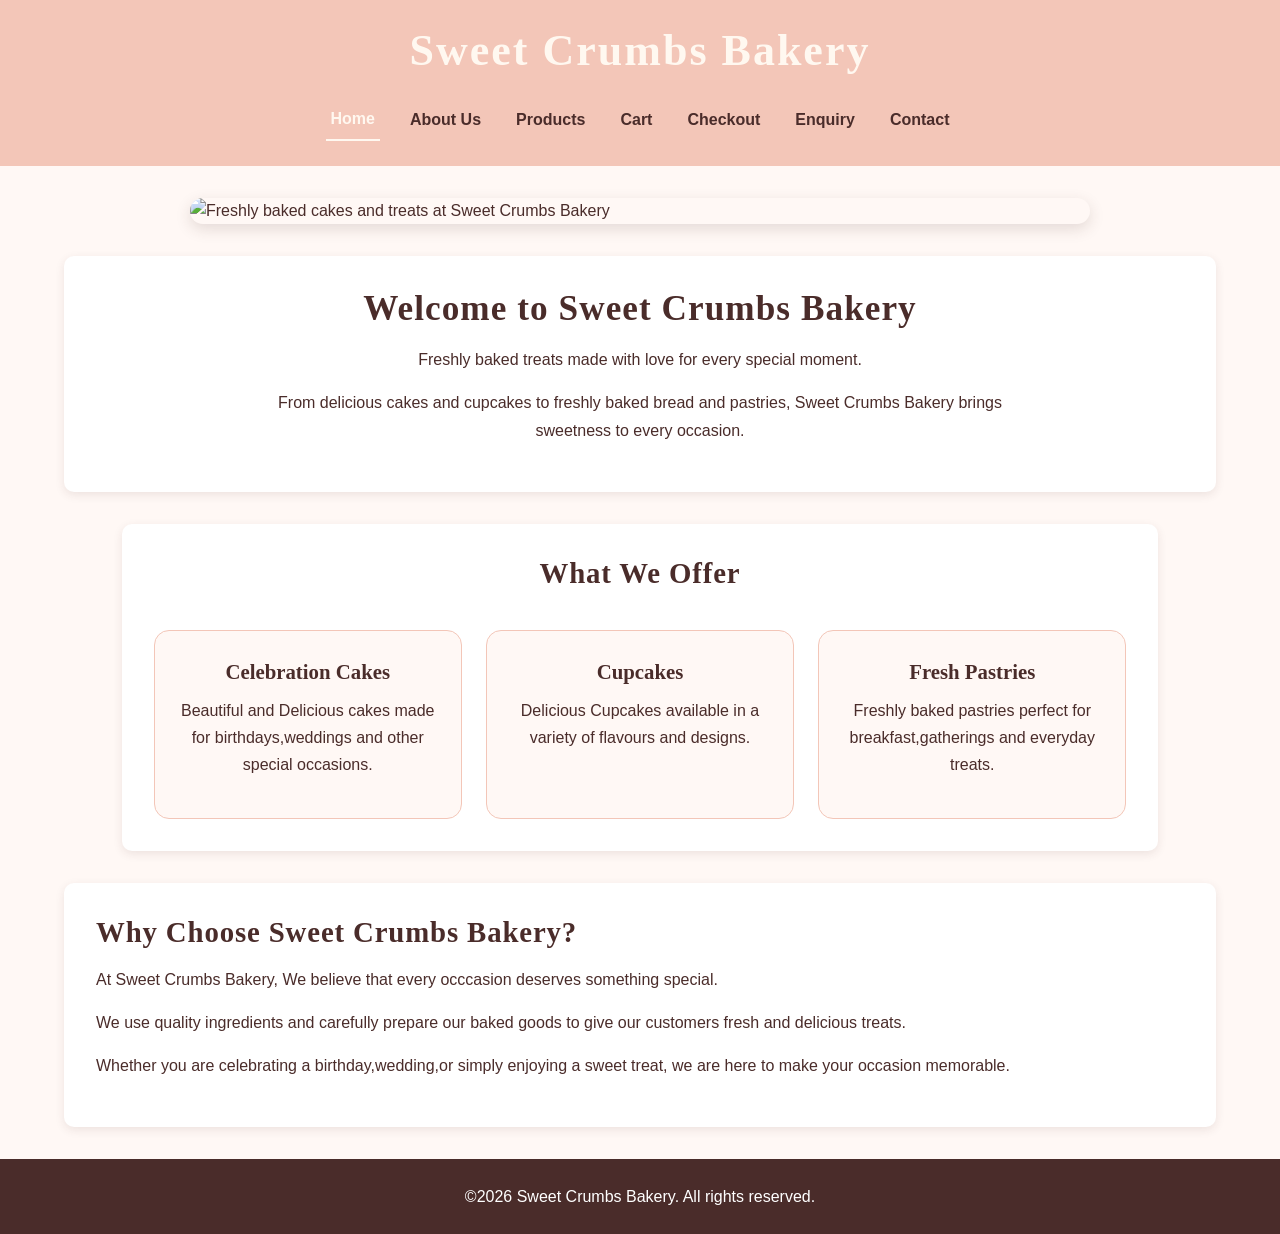
==== index.html @ 7bc763c4 "Upload Sweet Crumbs Bakery Website Files" ====
<!DOCTYPE html>

<html>

<head>

       <title>Sweet Crumbs Bakery | Fresh Cakes and Pastries</title>

       <meta name="description" content="Discover freshly baked cakes, cupcakes and pastries at Sweet Crumbs Bakery. Find delicious treats for birthdays, weddings and special occasions.">

       <meta name="viewport" content="width=device-width, initial-scale=1.0">

       <link rel="stylesheet" href="style.css">

</head>

<body>

    <header>
<h1>Sweet Crumbs Bakery</h1>

        <nav>

    <a href="index.html" class="active">Home</a>

    <a href="about us.html">About Us</a>

    <a href="products.html">Products</a>

    <a href="cart.html">Cart</a>

    <a href="checkout.html">Checkout</a>

    <a href="enquiry.html">Enquiry</a>

    <a href="contact.html">Contact</a>

</nav>

             
    </header>
    <img src="images/Bakery - Home.jpg.jpg"
     alt="Freshly baked cakes and treats at Sweet Crumbs Bakery">


 


     <main>

        <section class="hero">

              <h2>Welcome to Sweet Crumbs Bakery</h2>

              <p>Freshly baked treats made with love for every special moment.</p>

              <p>From delicious cakes and cupcakes to freshly baked bread and pastries, Sweet Crumbs Bakery brings sweetness to every occasion.</p>

        </section>


<section class="highlights">

      <h2>What We Offer</h2>

 <div>

      <h3>Celebration Cakes</h3>

  <p>Beautiful and Delicious cakes made for birthdays,weddings and other special occasions.</p>

 </div>


 <div>

       <h3>Cupcakes</h3>

       <p>Delicious Cupcakes available in a variety of flavours and designs.</p>

 </div>


 <div>

      <h3>Fresh Pastries</h3>

      <p>Freshly baked pastries perfect for breakfast,gatherings and everyday treats.</p>

   </div>

   </section>


<section>

      <h2>Why Choose Sweet Crumbs Bakery?</h2>

      <p>At Sweet Crumbs Bakery, We believe that every occcasion deserves something special.</p>

      <p>We use quality ingredients and carefully prepare our baked goods to give our customers fresh and delicious treats.</p>

      <p>Whether you are celebrating a birthday,wedding,or simply enjoying a sweet treat, we are here to make your occasion memorable.</p>

   </section>


</main>

<footer>
    <p>&copy;2026 Sweet Crumbs Bakery. All rights reserved.</p>
</footer>

<script src="script.js" defer></script>

</body>
</html>
---- style.css ----
/* CSS RESET */
* {
    margin: 0;
    padding: 0;
    box-sizing: border-box;
}

/* BASE STYLE */
body {
    font-family: Arial, sans-serif;
    font-size: 1rem;
    line-height: 1.6;
    color: #4a2c2a;
    background-color: #fff8f5;
}

/* HEADER */
header {
    background-color: #f3c6b8;
    padding: 1.5rem;
    text-align: center;
}

header h1 {
    font-family: Georgia, serif;
    font-size: 2.2rem;
    letter-spacing: 0.05em;
    margin-bottom: 1rem;
}

/* NAVIGATION */
nav {
    display: flex;
    justify-content: center;
    align-items: center;
    gap: 1.5rem;
    flex-wrap: wrap;
}

nav a {
    color: #4a2c2a;
    text-decoration: none;
    font-weight: bold;
    padding: 0.5rem 0.8rem;
}

nav a:hover {
    background-color: white;
    border-radius: 5px;
}

/* MAIN CONTENT */
main {
    width: 90%;
    max-width: 1200px;
    margin: 2rem auto;
}

/* SECTIONS */
section {
    background-color: white;
    padding: 2rem;
    margin-bottom: 2rem;
    border-radius: 10px;
    box-shadow: 0 3px 10px rgba(74, 44, 42, 0.1);
}

/* HEADINGS */
h2 {
    font-family: Georgia, serif;
    font-size: 1.8rem;
    font-weight: 700;
    line-height: 1.2;
    letter-spacing: 0.03em;
    margin-bottom: 1rem;
}

h3 {
    font-family: Georgia, serif;
    font-size: 1.3rem;
    margin-bottom: 0.5rem;
}

/* PARAGRAPHS */
p {
    margin-bottom: 1rem;
    line-height: 1.7;
}

/* HOME HERO */
.hero {
    text-align: center;
}

.hero img {
    width: 100%;
    max-width: 600px;
    height: auto;
    border-radius: 12px;
    box-shadow: 0 4px 12px rgba(74, 44, 42, 0.2);
    margin-bottom: 1.5rem;
}

/* HOME HIGHLIGHTS */
.highlights {
    display: grid;
    grid-template-columns: repeat(3, 1fr);
    gap: 1.5rem;
}

.highlights h2 {
    grid-column: 1 / -1;
    text-align: center;
}

.highlights > div {
    padding: 1.5rem;
    border: 1px solid #f3c6b8;
    border-radius: 10px;
    background-color: #fff8f5;
    text-align: center;
}

.highlights > div:hover {
    box-shadow: 0 4px 10px rgba(74, 44, 42, 0.15);
    transform: translateY(-3px);
}

/* IMAGES */
img {
    max-width: 100%;
    height: auto;
}

/* FOOTER */
footer {
    background-color: #4a2c2a;
    color: white;
    text-align: center;
    padding: 1.5rem;
}

footer p {
    margin-bottom: 0;
}

/* PRODUCTS PAGE */
.products {
    display: grid;
    grid-template-columns: repeat(3, 1fr);
    gap: 1.5rem;
}

.products > div {
    background-color: #fff8f5;
    padding: 1.5rem;
    border: 1px solid #f3c6b8;
    border-radius: 10px;
    text-align: center;
}

.products img {
    width: 100%;
    max-width: 300px;
    height: auto;
    border-radius: 10px;
    margin-bottom: 1rem;
}

.products > div:hover {
    box-shadow: 0 4px 12px rgba(74, 44, 42, 0.15);
    transform: translateY(-3px);
}

/* RESPONSIVE DESIGN */

/* Tablet */
@media (max-width: 900px) {

    main {
        width: 92%;
    }

    .highlights {
        grid-template-columns: repeat(2, 1fr);
    }

    .products {
        grid-template-columns: repeat(2, 1fr);
    }

    header h1 {
        font-size: 2rem;
    }
}


/* Mobile */
@media (max-width: 600px) {

    main {
        width: 95%;
        margin: 1rem auto;
    }

    header {
        padding: 1rem;
    }

    header h1 {
        font-size: 1.7rem;
    }

    nav {
        flex-direction: column;
        gap: 0.5rem;
    }

    nav a {
        width: 100%;
        padding: 0.4rem;
    }

    section {
        padding: 1.2rem;
    }

    h2 {
        font-size: 1.5rem;
    }

    h3 {
        font-size: 1.2rem;
    }

    .highlights {
        grid-template-columns: 1fr;
    }

    .products {
        grid-template-columns: 1fr;
    }

    .hero img {
        max-width: 100%;
    }
}

/* FORMS */
form {
    display: flex;
    flex-direction: column;
    gap: 1rem;
}

label {
    font-weight: bold;
}

input,
textarea,
select {
    width: 100%;
    padding: 0.8rem;
    border: 1px solid #f3c6b8;
    border-radius: 6px;
    font-family: Arial, sans-serif;
    font-size: 1rem;
}

textarea {
    min-height: 150px;
    resize: vertical;
}

input:focus,
textarea:focus,
select:focus {
    outline: 2px solid #f3c6b8;
}

/* BUTTONS */
button,
input[type="submit"] {
    background-color: #4a2c2a;
    color: white;
    border: none;
    padding: 0.8rem 1.5rem;
    border-radius: 6px;
    font-weight: bold;
    cursor: pointer;
}

button:hover,
input[type="submit"]:hover {
    background-color: #f3c6b8;
    color: #4a2c2a;
}

/* CONTACT INFORMATION */
.contact-info {
    display: grid;
    grid-template-columns: repeat(2, 1fr);
    gap: 1.5rem;
}

.contact-info > div {
    padding: 1.5rem;
    background-color: #fff8f5;
    border: 1px solid #f3c6b8;
    border-radius: 10px;
}

.contact-info iframe {
    width: 100%;
    max-width: 100%;
    border: 0;
}

/* ABOUT US PAGE - UNIQUE LAYOUT */

.about-page {
    max-width: 1100px;
}

.about-page section {
    border-radius: 20px;
    padding: 2.5rem;
}

/* About Us image */
.about-page img {
    display: block;
    width: 70%;
    max-width: 550px;
    margin: 0 auto 2rem;
    border-radius: 20px;
    box-shadow: 0 5px 15px rgba(74, 44, 42, 0.18);
}

/* About Us headings */
.about-page h2 {
    text-align: center;
    font-size: 2rem;
    margin-bottom: 1.5rem;
}

/* About Us paragraphs */
.about-page p {
    max-width: 850px;
    margin-left: auto;
    margin-right: auto;
    text-align: center;
}

/* About Us sections */
.about-page section:hover {
    transform: translateY(-2px);
    box-shadow: 0 5px 15px rgba(74, 44, 42, 0.15);
}

/* ABOUT US - FADED IMAGE DESIGN */

.about-page {
    max-width: 1200px;
}

/* Main About Us section */
.about-page section {
    position: relative;
    overflow: hidden;
    min-height: 500px;
    display: flex;
    align-items: center;
    justify-content: center;
    padding: 3rem;
}

/* Large faded image */
.about-page img {
    position: absolute;
    width: 100%;
    height: 100%;
    object-fit: cover;
    margin: 0;
    border-radius: 0;

    opacity: 0.55;

    mask-image: radial-gradient(
        ellipse at center,
        black 45%,
        transparent 85%
    );

    -webkit-mask-image: radial-gradient(
        ellipse at center,
        black 45%,
        transparent 85%
    );
}

/* Words over the image */
.about-page section > *:not(img) {
    position: relative;
    z-index: 2;
}

.about-page h2 {
    text-align: center;
    font-size: 2.5rem;
    margin-bottom: 1rem;
}

.about-page p {
    max-width: 700px;
    margin-left: auto;
    margin-right: auto;
    text-align: center;
    font-size: 1.1rem;
}
/* ABOUT US TITLE */

.about-page .about-title {
    text-align: center;
    font-family: Georgia, serif;
    font-size: 3.2rem;
    line-height: 1.1;
    letter-spacing: 0.04em;
    margin-bottom: 2rem;
    color: #4a2c2a;
}

/* BRIGHTER FADED IMAGE */

.about-page img {
    opacity: 0.78;
    filter: brightness(1.15);
}

/* MISSION, VISION AND TEAM - FLOWER DESIGN */

.about-values {
    display: grid;
    grid-template-columns: repeat(3, 1fr);
    gap: 2rem;
    margin-top: 2rem;
}

.about-values > div {
    background-color: #f3c6b8;
    padding: 2.5rem 2rem;
    text-align: center;

    /* Flower/petal shape */
    border-radius: 50% 50% 45% 45% / 40% 40% 60% 60%;

    min-height: 330px;

    display: flex;
    flex-direction: column;
    justify-content: center;
    align-items: center;

    border: 3px solid white;
    box-shadow: 0 5px 15px rgba(74, 44, 42, 0.15);

    transition: transform 0.3s ease, box-shadow 0.3s ease;
}

.about-values > div:hover {
    transform: translateY(-8px);
    box-shadow: 0 8px 20px rgba(74, 44, 42, 0.2);
}

.about-values h3 {
    font-family: Georgia, serif;
    font-size: 1.6rem;
    color: #4a2c2a;
    margin-bottom: 1rem;
}

.about-values p {
    font-size: 1rem;
    line-height: 1.7;
    color: #4a2c2a;
}

/* MISSION, VISION AND TEAM - FLOWER DESIGN */

.about-values {
    display: grid;
    grid-template-columns: repeat(3, 1fr);
    gap: 2rem;
    margin-top: 2rem;
}

.about-values > div {
    background-color: #f3c6b8;
    padding: 2.5rem 2rem;
    text-align: center;
    border-radius: 50% 50% 45% 45% / 40% 40% 60% 60%;
    min-height: 330px;

    display: flex;
    flex-direction: column;
    justify-content: center;
    align-items: center;

    border: 3px solid white;
    box-shadow: 0 5px 15px rgba(74, 44, 42, 0.15);

    transition: transform 0.3s ease, box-shadow 0.3s ease;
}

.about-values > div:hover {
    transform: translateY(-8px);
    box-shadow: 0 8px 20px rgba(74, 44, 42, 0.2);
}

.about-values h3 {
    font-family: Georgia, serif;
    font-size: 1.6rem;
    color: #4a2c2a;
    margin-bottom: 1rem;
}

.about-values p {
    font-size: 1rem;
    line-height: 1.7;
    color: #4a2c2a;
}

/* =========================================
   PRODUCTS PAGE
   ========================================= */

.products-page {
    max-width: 1200px;
}

.products-intro {
    text-align: center;
}

.products-intro p {
    max-width: 750px;
    margin-left: auto;
    margin-right: auto;
}

/* Product Categories */

.product-category {
    margin-top: 2rem;
}

.product-category > h2 {
    text-align: center;
    margin-bottom: 2rem;
}

/* Product Grid */

.product-grid {
    display: grid;
    grid-template-columns: repeat(3, 1fr);
    gap: 2rem;
}

/* Product Cards */

.product-card {
    background-color: #fff8f5;
    border: 1px solid #f3c6b8;
    border-radius: 20px;
    padding: 1.5rem;
    text-align: center;

    display: flex;
    flex-direction: column;
    align-items: center;

    box-shadow: 0 4px 12px rgba(74, 44, 42, 0.1);

    transition: transform 0.3s ease, box-shadow 0.3s ease;
}

.product-card:hover {
    transform: translateY(-6px);
    box-shadow: 0 8px 18px rgba(74, 44, 42, 0.18);
}

/* Product Images */

.product-card img {
    width: 100%;
    height: 220px;
    object-fit: cover;
    border-radius: 15px;
    margin-bottom: 1.2rem;
}

/* Product Name */

.product-card h3 {
    font-family: Georgia, serif;
    font-size: 1.4rem;
    margin-bottom: 0.7rem;
}

/* Product Description */

.product-card p {
    font-size: 0.95rem;
    line-height: 1.6;
    margin-bottom: 1rem;
}

/* Professional Pricing */

.product-card .price {
    display: block;
    font-family: Georgia, serif;
    font-size: 1.25rem;
    font-weight: bold;
    color: #4a2c2a;
    margin-top: auto;
    margin-bottom: 1rem;
}

/* Add To Cart */

.product-card button {
    width: 100%;
    max-width: 180px;
}

/* =========================================
   SHOPPING CART
   ========================================= */

.shopping-cart {
    margin-top: 3rem;
    border: 2px solid #f3c6b8;
    background-color: white;
}

.shopping-cart h2 {
    text-align: center;
    margin-bottom: 2rem;
}

/* Cart Header */

.cart-header {
    display: grid;
    grid-template-columns: 2fr 1fr 1fr;
    padding: 1rem;
    background-color: #f3c6b8;
    font-weight: bold;
    border-radius: 8px;
}

/* Cart Item */

.cart-item {
    display: grid;
    grid-template-columns: 2fr 1fr 1fr;
    padding: 1.2rem 1rem;
    border-bottom: 1px solid #f3c6b8;
}

/* Cart Total */

.cart-total {
    display: flex;
    justify-content: space-between;
    align-items: center;
    padding: 1.5rem 1rem;
    font-size: 1.2rem;
    border-top: 2px solid #f3c6b8;
}

/* Checkout */

.checkout-button {
    display: block;
    margin: 0 auto 1rem auto;
}

/* Order Section */

.order-section {
    text-align: center;
}

.order-link {
    display: inline-block;
    background-color: #4a2c2a;
    color: white;
    text-decoration: none;
    padding: 0.8rem 1.5rem;
    border-radius: 6px;
    font-weight: bold;
}

.order-link:hover {
    background-color: #f3c6b8;
    color: #4a2c2a;
}

/* PRODUCTS RESPONSIVE DESIGN */

@media (max-width: 900px) {

    .product-grid {
        grid-template-columns: repeat(2, 1fr);
    }
}

@media (max-width: 600px) {

    .product-grid {
        grid-template-columns: 1fr;
    }

    .product-card img {
        height: 200px;
    }

    .cart-header,
    .cart-item {
        grid-template-columns: 1.5fr 1fr 1fr;
        font-size: 0.9rem;
    }
}
/* =========================================
   PROFESSIONAL SHOPPING CART
   ========================================= */

.shopping-cart {
    margin-top: 4rem;
    padding: 2.5rem;
    background-color: white;
    border: 2px solid #f3c6b8;
    border-radius: 20px;
    box-shadow: 0 6px 18px rgba(74, 44, 42, 0.12);
}

.cart-title {
    text-align: center;
    margin-bottom: 2rem;
}

.cart-title h2 {
    margin-bottom: 0.5rem;
}

.cart-title p {
    margin-bottom: 0;
}

/* Cart Table */

.cart-table {
    width: 100%;
    overflow-x: auto;
}

.cart-header {
    display: grid;
    grid-template-columns: 2fr 1fr 1fr 0.7fr;
    gap: 1rem;
    padding: 1rem;
    background-color: #f3c6b8;
    color: #4a2c2a;
    font-weight: bold;
    border-radius: 10px;
}

/* Empty Cart */

.empty-cart {
    text-align: center;
    padding: 2.5rem 1rem;
    border-bottom: 1px solid #f3c6b8;
}

.empty-cart p {
    font-family: Georgia, serif;
    font-size: 1.2rem;
    font-weight: bold;
    margin-bottom: 0.5rem;
}

.empty-cart span {
    font-size: 0.95rem;
}

/* Cart Summary */

.cart-summary {
    max-width: 450px;
    margin: 2rem 0 0 auto;
    padding: 1.5rem;
    background-color: #fff8f5;
    border-radius: 12px;
    border: 1px solid #f3c6b8;
}

.summary-row {
    display: flex;
    justify-content: space-between;
    padding: 0.7rem 0;
    border-bottom: 1px solid #f3c6b8;
}

.summary-total {
    display: flex;
    justify-content: space-between;
    padding: 1.2rem 0;
    font-family: Georgia, serif;
    font-size: 1.3rem;
    font-weight: bold;
    color: #4a2c2a;
}

/* Checkout Button */

.checkout-button {
    width: 100%;
    margin-top: 1rem;
    padding: 1rem;
    font-size: 1rem;
}

/* Mobile Cart */

@media (max-width: 600px) {

    .shopping-cart {
        padding: 1.2rem;
    }

    .cart-header {
        grid-template-columns: 1.5fr 0.8fr 1fr 0.6fr;
        gap: 0.5rem;
        font-size: 0.85rem;
    }

    .cart-summary {
        max-width: 100%;
    }
}
/* SHOPPING CART */

.shopping-cart {
    margin-top: 4rem;
    background-color: white;
    padding: 2.5rem;
    border: 2px solid #f3c6b8;
    border-radius: 20px;
    box-shadow: 0 6px 18px rgba(74, 44, 42, 0.12);
}

.cart-title {
    text-align: center;
    margin-bottom: 2rem;
}

.cart-title h2 {
    font-family: Georgia, serif;
    font-size: 2rem;
    margin-bottom: 0.5rem;
}

.cart-title p {
    margin-bottom: 0;
}

.cart-table {
    width: 100%;
}

.cart-header {
    display: grid;
    grid-template-columns: 2fr 1fr 1fr 1fr;
    gap: 1rem;
    padding: 1rem;
    background-color: #f3c6b8;
    color: #4a2c2a;
    font-weight: bold;
    border-radius: 10px;
}

.cart-row {
    display: grid;
    grid-template-columns: 2fr 1fr 1fr 1fr;
    gap: 1rem;
    align-items: center;
    padding: 1.2rem 1rem;
    border-bottom: 1px solid #f3c6b8;
}

.cart-row span:nth-child(3) {
    font-weight: bold;
    color: #4a2c2a;
}

.remove-button {
    background-color: white;
    color: #4a2c2a;
    border: 1px solid #4a2c2a;
    padding: 0.5rem 0.8rem;
    border-radius: 6px;
    cursor: pointer;
}

.remove-button:hover {
    background-color: #4a2c2a;
    color: white;
}

.cart-summary {
    max-width: 450px;
    margin: 2rem 0 0 auto;
    background-color: #fff8f5;
    padding: 1.5rem;
    border: 1px solid #f3c6b8;
    border-radius: 12px;
}

.summary-row {
    display: flex;
    justify-content: space-between;
    padding: 0.8rem 0;
    border-bottom: 1px solid #f3c6b8;
}

.summary-total {
    display: flex;
    justify-content: space-between;
    padding: 1.2rem 0;
    font-family: Georgia, serif;
    font-size: 1.3rem;
    font-weight: bold;
    color: #4a2c2a;
}

.checkout-button {
    display: block;
    width: 100%;
    background-color: #4a2c2a;
    color: white;
    text-align: center;
    text-decoration: none;
    padding: 1rem;
    border-radius: 7px;
    font-weight: bold;
    margin-top: 1rem;
}

.checkout-button:hover {
    background-color: #f3c6b8;
    color: #4a2c2a;
}
.add-to-cart {
    display: inline-block;
    background-color: #4a2c2a;
    color: white;
    text-decoration: none;
    padding: 10px 20px;
    border-radius: 6px;
    font-weight: bold;
    margin-top: 10px;
}

.add-to-cart:hover {
    background-color: #f3c6b8;
    color: #4a2c2a;
}
.quantity-box {
    display: inline-flex;
    justify-content: center;
    align-items: center;
    min-width: 45px;
    height: 35px;
    border: 1px solid #4a2c2a;
    border-radius: 6px;
    background-color: white;
    color: #4a2c2a;
    font-weight: bold;
    padding: 0 10px;
}
/* CART PAGE */

.cart-page {
    max-width: 1100px;
    margin: 0 auto;
    padding: 50px 20px;
}

.cart-intro {
    text-align: center;
    margin-bottom: 35px;
}

.cart-intro h2 {
    font-size: 32px;
    margin-bottom: 10px;
}

.cart-intro p {
    font-size: 16px;
}

.shopping-cart {
    width: 100%;
}

.cart-table {
    width: 100%;
    border-radius: 12px;
    overflow: hidden;
}

.cart-header,
.cart-row {
    display: grid;
    grid-template-columns: 2fr 1fr 1fr 1fr;
    align-items: center;
    gap: 15px;
    padding: 18px 20px;
}

.cart-header {
    font-weight: bold;
}

.cart-row {
    border-bottom: 1px solid #ddd;
}

.quantity-box {
    display: inline-block;
    width: 45px;
    padding: 8px;
    text-align: center;
    border-radius: 6px;
    font-weight: bold;
}

.remove-button {
    text-decoration: none;
    text-align: center;
    padding: 8px 12px;
    border-radius: 6px;
}

.cart-summary {
    max-width: 420px;
    margin: 35px 0 0 auto;
    padding: 25px;
    border-radius: 12px;
}

.cart-summary h3 {
    margin-top: 0;
    font-size: 22px;
    margin-bottom: 20px;
}

.summary-row,
.summary-total {
    display: flex;
    justify-content: space-between;
    padding: 12px 0;
}

.summary-total {
    font-size: 20px;
    font-weight: bold;
    border-top: 1px solid #ddd;
    margin-top: 10px;
    padding-top: 18px;
}

.continue-shopping,
.checkout-button {
    display: block;
    width: 100%;
    box-sizing: border-box;
    text-align: center;
    text-decoration: none;
    padding: 13px;
    margin-top: 15px;
    border-radius: 8px;
    font-weight: bold;
}
/* CHECKOUT PAGE */

.checkout-page {
    max-width: 1100px;
    margin: 0 auto;
    padding: 50px 20px;
}

.checkout-intro {
    text-align: center;
    margin-bottom: 40px;
}

.checkout-intro h2 {
    font-size: 32px;
    margin-bottom: 10px;
}

.checkout-container {
    display: grid;
    grid-template-columns: 1.5fr 1fr;
    gap: 35px;
    align-items: start;
}

.checkout-form,
.checkout-summary {
    padding: 30px;
    border-radius: 12px;
}

.checkout-form h2,
.checkout-summary h2 {
    margin-top: 0;
    margin-bottom: 25px;
}

.checkout-form form {
    display: flex;
    flex-direction: column;
}

.checkout-form label {
    margin-top: 15px;
    margin-bottom: 7px;
    font-weight: bold;
}

.checkout-form input,
.checkout-form select,
.checkout-form textarea {
    width: 100%;
    box-sizing: border-box;
    padding: 12px;
    border-radius: 7px;
    font-family: inherit;
}

.checkout-form textarea {
    resize: vertical;
}

.checkout-summary {
    position: sticky;
    top: 20px;
}

.checkout-item {
    display: flex;
    justify-content: space-between;
    gap: 20px;
    padding: 14px 0;
}

.checkout-line {
    border-top: 1px solid #ddd;
    margin: 10px 0;
}

.checkout-total {
    display: flex;
    justify-content: space-between;
    font-size: 21px;
    font-weight: bold;
    padding: 18px 0;
    border-top: 1px solid #ddd;
    margin-top: 10px;
}

.place-order-button {
    width: 100%;
    padding: 14px;
    border: none;
    border-radius: 8px;
    font-size: 16px;
    font-weight: bold;
    cursor: pointer;
    margin-top: 15px;
}
/* WEBSITE HEADER */

header {
    text-align: center;
    padding: 25px 20px;
}

header h1 {
    font-size: 42px;
    margin: 0 0 20px 0;
    font-weight: bold;
    letter-spacing: 1px;
}

nav {
    display: flex;
    justify-content: center;
    gap: 25px;
    flex-wrap: wrap;
}

nav a {
    text-decoration: none;
}

/* HEADER */

header {
    text-align: center;
    padding: 30px 20px 20px;
    background-color: #f3c6b8;
}


    
 /* BAKERY NAME */

header h1 {
    color: #fff8f0;
    font-size: 44px;
    font-weight: bold;
    letter-spacing: 2px;
    margin: 0 0 22px 0;
}   

/* NAVIGATION */

nav {
    display: flex;
    justify-content: center;
    align-items: center;
    gap: 28px;
    flex-wrap: wrap;
}

nav a {
    color: hsl(0, 4%, 5%);
    text-decoration: none;
    font-size: 16px;
    font-weight: 600;
    padding: 8px 4px;
}

nav a:hover {
    color: #E8B7B7;
}

nav a.active {
    color: #070707;
    
}

/* =========================================
   FINAL RESPONSIVE DESIGN
   ========================================= */

/* TABLETS */
@media (max-width: 900px) {

    header {
        padding: 25px 15px;
    }

    header h1 {
        font-size: 38px;
    }

    nav {
        gap: 15px;
    }

    main {
        width: 92%;
    }

    .highlights {
        grid-template-columns: repeat(2, 1fr);
    }

    .product-grid {
        grid-template-columns: repeat(2, 1fr);
    }

    .about-values {
        grid-template-columns: repeat(2, 1fr);
    }

    .contact-info {
        grid-template-columns: 1fr;
    }

    .checkout-container {
        grid-template-columns: 1fr;
    }

    .checkout-summary {
        position: static;
    }
}


/* MOBILE PHONES */
@media (max-width: 600px) {

    body {
        font-size: 0.95rem;
    }

    header {
        padding: 20px 15px;
    }

    header h1 {
        font-size: 32px;
        letter-spacing: 1px;
        margin-bottom: 18px;
    }

    nav {
        flex-direction: column;
        gap: 5px;
        width: 100%;
    }

    nav a {
        width: 100%;
        text-align: center;
        padding: 8px;
    }

    main {
        width: 95%;
        margin: 1.5rem auto;
    }

    section {
        padding: 1.3rem;
        margin-bottom: 1.5rem;
    }

    h2 {
        font-size: 1.6rem;
    }

    h3 {
        font-size: 1.2rem;
    }

    /* HOME PAGE */

    .hero {
        text-align: center;
    }

    .hero img {
        width: 100%;
        max-width: 100%;
    }

    .highlights {
        grid-template-columns: 1fr;
    }

    .highlights > div {
        padding: 1.2rem;
    }

    /* ABOUT PAGE */

    .about-page section {
        padding: 1.5rem;
        min-height: 400px;
    }

    .about-page img {
        width: 100%;
    }

    .about-page h2 {
        font-size: 2rem;
    }

    .about-values {
        grid-template-columns: 1fr;
    }

    .about-values > div {
        min-height: 280px;
    }

    /* PRODUCTS */

    .product-grid {
        grid-template-columns: 1fr;
    }

    .product-card {
        padding: 1.2rem;
    }

    .product-card img {
        height: 210px;
    }

    /* CART */

    .shopping-cart {
        padding: 1rem;
        overflow-x: auto;
    }

    .cart-table {
        min-width: 600px;
    }

    .cart-summary {
        max-width: 100%;
        margin-top: 1.5rem;
    }

    /* CHECKOUT */

    .checkout-page {
        padding: 25px 10px;
    }

    .checkout-container {
        grid-template-columns: 1fr;
    }

    .checkout-form,
    .checkout-summary {
        padding: 20px;
    }

    /* CONTACT */

    .contact-info {
        grid-template-columns: 1fr;
    }

    .contact-info iframe {
        width: 100%;
        height: 350px;
    }

    /* FORMS */

    input,
    textarea,
    select {
        font-size: 16px;
    }

    /* FOOTER */

    footer {
        padding: 1.2rem;
        font-size: 0.9rem;
    }
}
/* =========================================
   FINAL WEBSITE HEADER
   ========================================= */

header {
    background-color: #f3c6b8;
    text-align: center;
    padding: 25px 20px;
}

header h1 {
    font-family: Georgia, serif;
    color: #fff8f0;
    font-size: 44px;
    font-weight: bold;
    letter-spacing: 2px;
    margin: 0 0 20px 0;
    line-height: 1.2;
}

nav {
    display: flex;
    justify-content: center;
    align-items: center;
    gap: 25px;
    flex-wrap: wrap;
}

nav a {
    color: #4a2c2a;
    text-decoration: none;
    font-size: 16px;
    font-weight: 600;
    padding: 8px 5px;
}

nav a:hover {
    color: #fff8f0;
}

nav a.active {
    color: #fff8f0;
    border-bottom: 2px solid #fff8f0;
}


/* =========================================
   FINAL HOME PAGE
   ========================================= */

.hero {
    text-align: center;
}

.hero h2 {
    font-family: Georgia, serif;
    font-size: 2.2rem;
    color: #4a2c2a;
    margin-bottom: 1rem;
}

.hero p {
    max-width: 800px;
    margin: 0 auto 1rem auto;
}

body > img {
    display: block;
    width: 90%;
    max-width: 900px;
    height: auto;
    margin: 2rem auto;
    border-radius: 15px;
    box-shadow: 0 5px 15px rgba(74, 44, 42, 0.15);
}


/* =========================================
   HOME HIGHLIGHTS
   ========================================= */

.highlights {
    width: 90%;
    max-width: 1200px;
    margin: 2rem auto;
    display: grid;
    grid-template-columns: repeat(3, 1fr);
    gap: 1.5rem;
}

.highlights h2 {
    grid-column: 1 / -1;
    text-align: center;
}

.highlights > div {
    background-color: #fff8f5;
    padding: 1.5rem;
    border: 1px solid #f3c6b8;
    border-radius: 15px;
    text-align: center;
}


/* =========================================
   FINAL RESPONSIVE DESIGN
   ========================================= */

/* TABLET */

@media (max-width: 900px) {

    header h1 {
        font-size: 38px;
    }

    nav {
        gap: 15px;
    }

    .highlights {
        grid-template-columns: repeat(2, 1fr);
    }

    .product-grid {
        grid-template-columns: repeat(2, 1fr);
    }

    .about-values {
        grid-template-columns: repeat(2, 1fr);
    }

    .checkout-container {
        grid-template-columns: 1fr;
    }

    .checkout-summary {
        position: static;
    }
}


/* MOBILE */

@media (max-width: 600px) {

    header {
        padding: 20px 15px;
    }

    header h1 {
        font-size: 32px;
        margin-bottom: 18px;
    }

    nav {
        flex-direction: column;
        gap: 5px;
        width: 100%;
    }

    nav a {
        width: 100%;
        text-align: center;
    }

    main {
        width: 95%;
        margin: 1.5rem auto;
    }

    section {
        padding: 1.3rem;
    }

    body > img {
        width: 95%;
        margin: 1.5rem auto;
    }

    .hero h2 {
        font-size: 1.7rem;
    }

    .highlights {
        width: 95%;
        grid-template-columns: 1fr;
    }

    .product-grid {
        grid-template-columns: 1fr;
    }

    .about-values {
        grid-template-columns: 1fr;
    }

    .contact-info {
        grid-template-columns: 1fr;
    }

    .checkout-container {
        grid-template-columns: 1fr;
    }

    .checkout-form,
    .checkout-summary {
        padding: 20px;
    }

    .shopping-cart {
        padding: 1rem;
        overflow-x: auto;
    }

    .cart-table {
        min-width: 600px;
    }

    .cart-summary {
        max-width: 100%;
    }

    footer {
        font-size: 0.9rem;
    }
}

/* PART 3 - PRODUCT LAYOUT FIX */

.products-page {
    width: 95%;
    max-width: 1200px;
    margin: 0 auto;
}

.products-page > section:not(.products-intro):not(.product-controls) {
    margin-bottom: 30px;
}

.product-card {
    display: flex;
    flex-direction: column;
    align-items: center;
    text-align: center;
    width: 100%;
    max-width: 320px;
    box-sizing: border-box;
    padding: 20px;
    margin: 15px;
    border-radius: 15px;
    overflow: hidden;
}

.product-card img {
    display: block;
    width: 100%;
    max-width: 280px;
    height: 220px;
    object-fit: cover;
    border-radius: 10px;
}

.product-card h3 {
    margin: 15px 0 10px;
}

.product-card p {
    width: 100%;
    line-height: 1.6;
}

.product-card .add-to-cart {
    display: block;
    width: 100%;
    box-sizing: border-box;
    text-align: center;
    margin-top: 10px;
}

.product-card[hidden] {
    display: none !important;
}


/* PRODUCT IMAGE LIGHTBOX */

.product-card img {
    cursor: pointer;
}

.image-lightbox {
    position: fixed;
    inset: 0;
    z-index: 1000;
    background: rgba(0, 0, 0, 0.9);
    display: flex;
    flex-direction: column;
    align-items: center;
    justify-content: center;
    padding: 20px;
    box-sizing: border-box;
}

.image-lightbox[hidden] {
    display: none;
}

.image-lightbox img {
    max-width: 90%;
    max-height: 75vh;
    object-fit: contain;
    border-radius: 10px;
}

.image-lightbox p {
    color: white;
    text-align: center;
    margin-top: 15px;
}

.close-lightbox {
    position: absolute;
    top: 15px;
    right: 25px;
    background: transparent;
    color: white;
    border: none;
    font-size: 40px;
    cursor: pointer;
}

/* LIGHTBOX ANIMATION */

.image-lightbox:not([hidden]) {
    animation: lightboxFadeIn 0.3s ease;
}

.image-lightbox img {
    animation: imageZoomIn 0.3s ease;
}

@keyframes lightboxFadeIn {
    from {
        opacity: 0;
    }
    to {
        opacity: 1;
    }
}

@keyframes imageZoomIn {
    from {
        opacity: 0;
        transform: scale(0.9);
    }
    to {
        opacity: 1;
        transform: scale(1);
    }
}

@media (prefers-reduced-motion: reduce) {
    .image-lightbox:not([hidden]),
    .image-lightbox img {
        animation: none;
    }
}




/* DISCOVER OUR BAKERY */
.discover-bakery {
    background-color: #fff0e5;
    padding: 30px;
    margin: 35px auto;
    border-radius: 15px;
    text-align: center;
    max-width: 1000px;
    line-height: 1.8;
}

.discover-bakery h2 {
    color: #8b4513;
    margin-bottom: 15px;
}

.discover-bakery p {
    max-width: 800px;
    margin: 0 auto;
    font-size: 16px;
}

/* ABOUT US - FOUR CARDS SIDE BY SIDE */
.about-values {
    display: grid !important;
    grid-template-columns: repeat(2, minmax(0, 1fr)) !important;
    gap: 25px !important;
    width: 90%;
    max-width: 1100px;
    margin: 30px auto;
}

.about-values .about-card {
    display: block;
    width: 100%;
    min-width: 0;
    box-sizing: border-box;
    margin: 0;
    padding: 25px;
    background-color: #fff8f2;
    border: 1px solid #ead8ca;
    border-radius: 12px;
    line-height: 1.7;
    overflow-wrap: break-word;
}

.about-values .about-card h2 {
    text-align: center;
}

/* STACK CARDS ON SMALL SCREENS */
@media screen and (max-width: 600px) {
    .about-values {
        grid-template-columns: 1fr !important;
        width: 92%;
    }
}


/* FINAL FIX - ABOUT US LAYOUT */

/* Keep the introduction and Discover section normal */
.about-page > .about-intro,
.about-page > .discover-bakery {
    display: block;
    position: relative;
    min-height: 0;
    overflow: visible;
}

/* Display the four cards in two columns */
.about-page > .about-values {
    display: grid !important;
    grid-template-columns: repeat(2, minmax(0, 1fr)) !important;
    gap: 25px;
    width: 100%;
    max-width: 1100px;
    margin: 30px auto;
    align-items: stretch;
}

/* Stop the old image and flex styles affecting the cards */
.about-page > .about-values > .about-card {
    display: block;
    position: static;
    min-height: 0;
    width: auto;
    margin: 0;
    padding: 25px;
    overflow: visible;
    background: #fff8f2;
    border: 1px solid #ead8ca;
    border-radius: 12px;
    box-shadow: 0 3px 10px rgba(74, 44, 42, 0.1);
    text-align: left;
}

.about-page > .about-values > .about-card h2 {
    font-size: 1.8rem;
    text-align: center;
}

.about-page > .about-values > .about-card p {
    text-align: left;
    font-size: 1rem;
}

/* One column on phones */
@media (max-width: 600px) {
    .about-page > .about-values {
        grid-template-columns: 1fr !important;
    }
}


/* Fix the About Us cards layout */
main.about-page > section.about-values {
    display: grid !important;
    grid-template-columns: repeat(2, minmax(0, 1fr)) !important;
    gap: 25px;
    width: 90%;
    max-width: 1100px;
    margin: 30px auto;
    align-items: stretch;
}

main.about-page > section.about-values > section.about-card {
    display: block !important;
    position: static !important;
    width: auto !important;
    min-width: 0;
    min-height: 0 !important;
    margin: 0 !important;
    padding: 25px;
    box-sizing: border-box;
    overflow: visible;
    background: #fff8f2;
    border: 1px solid #ead8ca;
    border-radius: 12px;
}

/* One column on phones */
@media screen and (max-width: 600px) {
    main.about-page > section.about-values {
        grid-template-columns: 1fr !important;
    }
}
/* About Us image layout */
main.about-page > .about-intro img {
    width: 400px !important;
    max-width: 100%;
    height: 300px !important;
    object-fit: cover;
    display: block;
    margin: 0 auto 25px;
    opacity: 1;
    position: relative;
    z-index: 1;
}


main.about-page > .about-intro .about-intro-text p {
    font-size: 1.1rem;
    line-height: 1.8;
    color: #30221d;
}

/* Mobile layout */
@media screen and (max-width: 600px) {
    main.about-page > .about-intro {
        min-height: 430px;
        padding: 20px;
    }

    main.about-page > .about-intro .about-intro-text {
        padding: 15px;
    }

    main.about-page > .about-intro .about-intro-text h2 {
        font-size: 1.8rem;
    }

    main.about-page > .about-intro .about-intro-text p {
        font-size: 1rem;
    }
}

/* ABOUT US: LARGE IMAGE WITH TEXT OVERLAY AND FADE */

main.about-page > .about-intro {
    position: relative;
    display: flex;
    align-items: center;
    justify-content: center;
    width: 100%;
    max-width: 1100px;
    min-height: 520px;
    margin: 25px auto 35px;
    padding: 35px;
    box-sizing: border-box;
    overflow: hidden;
    border-radius: 18px;
    background: #fff8f2;
    box-shadow: none;
}

/* Large background image */
main.about-page > .about-intro > img {
    position: absolute;
    inset: 0;
    width: 100% !important;
    max-width: none !important;
    height: 100% !important;
    object-fit: cover;
    object-position: center;
    display: block;
    z-index: 0;
    opacity: 1;

    -webkit-mask-image: linear-gradient(
        to bottom,
        black 0%,
        black 35%,
        rgba(0, 0, 0, 0.65) 65%,
        transparent 100%
    );

    mask-image: linear-gradient(
        to bottom,
        black 0%,
        black 35%,
        rgba(0, 0, 0, 0.65) 65%,
        transparent 100%
    );
}

/* Text displayed over the image */
main.about-page > .about-intro > .about-intro-text {
    position: relative;
    z-index: 1;
    width: 100%;
    max-width: 800px;
    margin: 0 auto;
    padding: 25px;
    box-sizing: border-box;
    text-align: center;
    background: rgba(255, 248, 242, 0.55);
    border-radius: 12px;
}

main.about-page > .about-intro .about-intro-text h2 {
    color: #653321;
    font-size: 2.4rem;
    margin: 0 0 20px;
}

main.about-page > .about-intro .about-intro-text p {
    color: #30221d;
    font-size: 1.05rem;
    line-height: 1.8;
    margin: 12px 0;
}

/* Mobile layout */
@media screen and (max-width: 600px) {
    main.about-page > .about-intro {
        min-height: 480px;
        padding: 15px;
    }

    main.about-page > .about-intro > .about-intro-text {
        padding: 18px;
    }

    main.about-page > .about-intro .about-intro-text h2 {
        font-size: 1.8rem;
    }

    main.about-page > .about-intro .about-intro-text p {
        font-size: 0.95rem;
    }
}

/* ABOUT US: LARGE IMAGE WITH TEXT OVERLAY AND FADE */

main.about-page > .about-intro {
    position: relative;
    display: flex;
    align-items: center;
    justify-content: center;
    width: 100%;
    max-width: 1100px;
    min-height: 520px;
    margin: 25px auto 35px;
    padding: 35px;
    box-sizing: border-box;
    overflow: hidden;
    border-radius: 18px;
    background: #fff8f2;
    box-shadow: none;
}

/* Large background image */
main.about-page > .about-intro > img {
    position: absolute;
    inset: 0;
    width: 100% !important;
    max-width: none !important;
    height: 100% !important;
    object-fit: cover;
    object-position: center;
    display: block;
    z-index: 0;
    opacity: 1;

    -webkit-mask-image: linear-gradient(
        to bottom,
        black 0%,
        black 35%,
        rgba(0, 0, 0, 0.65) 65%,
        transparent 100%
    );

    mask-image: linear-gradient(
        to bottom,
        black 0%,
        black 35%,
        rgba(0, 0, 0, 0.65) 65%,
        transparent 100%
    );
}

/* Text displayed over the image */
main.about-page > .about-intro > .about-intro-text {
    position: relative;
    z-index: 1;
    width: 100%;
    max-width: 800px;
    margin: 0 auto;
    padding: 25px;
    box-sizing: border-box;
    text-align: center;
    background: rgba(255, 248, 242, 0.55);
    border-radius: 12px;
}

main.about-page > .about-intro .about-intro-text h2 {
    color: #653321;
    font-size: 2.4rem;
    margin: 0 0 20px;
}

main.about-page > .about-intro .about-intro-text p {
    color: #30221d;
    font-size: 1.05rem;
    line-height: 1.8;
    margin: 12px 0;
}

/* Mobile layout */
@media screen and (max-width: 600px) {
    main.about-page > .about-intro {
        min-height: 480px;
        padding: 15px;
    }

    main.about-page > .about-intro > .about-intro-text {
        padding: 18px;
    }

    main.about-page > .about-intro .about-intro-text h2 {
        font-size: 1.8rem;
    }

    main.about-page > .about-intro .about-intro-text p {
        font-size: 0.95rem;
    }
}

/* ABOUT US: LARGE IMAGE WITH TEXT OVERLAY AND FADE */

main.about-page > .about-intro {
    position: relative;
    display: flex;
    align-items: center;
    justify-content: center;
    width: 100%;
    max-width: 1100px;
    min-height: 520px;
    margin: 25px auto 35px;
    padding: 35px;
    box-sizing: border-box;
    overflow: hidden;
    border-radius: 18px;
    background: #fff8f2;
    box-shadow: none;
}

/* Large background image */
main.about-page > .about-intro > img {
    position: absolute;
    inset: 0;
    width: 100% !important;
    max-width: none !important;
    height: 100% !important;
    object-fit: cover;
    object-position: center;
    display: block;
    z-index: 0;
    opacity: 1;

    -webkit-mask-image: linear-gradient(
        to bottom,
        black 0%,
        black 35%,
        rgba(0, 0, 0, 0.65) 65%,
        transparent 100%
    );

    mask-image: linear-gradient(
        to bottom,
        black 0%,
        black 35%,
        rgba(0, 0, 0, 0.65) 65%,
        transparent 100%
    );
}

/* Text displayed over the image */
main.about-page > .about-intro > .about-intro-text {
    position: relative;
    z-index: 1;
    width: 100%;
    max-width: 800px;
    margin: 0 auto;
    padding: 25px;
    box-sizing: border-box;
    text-align: center;
    background: rgba(255, 248, 242, 0.55);
    border-radius: 12px;
}

main.about-page > .about-intro .about-intro-text h2 {
    color: #653321;
    font-size: 2.4rem;
    margin: 0 0 20px;
}

main.about-page > .about-intro .about-intro-text p {
    color: #30221d;
    font-size: 1.05rem;
    line-height: 1.8;
    margin: 12px 0;
}

/* Mobile layout */
@media screen and (max-width: 600px) {
    main.about-page > .about-intro {
        min-height: 480px;
        padding: 15px;
    }

    main.about-page > .about-intro > .about-intro-text {
        padding: 18px;
    }

    main.about-page > .about-intro .about-intro-text h2 {
        font-size: 1.8rem;
    }

    main.about-page > .about-intro .about-intro-text p {
        font-size: 0.95rem;
    }
}

/* ABOUT US: LARGE IMAGE WITH TEXT OVERLAY AND FADE */

main.about-page > .about-intro {
    position: relative;
    display: flex;
    align-items: center;
    justify-content: center;
    width: 100%;
    max-width: 1100px;
    min-height: 520px;
    margin: 25px auto 35px;
    padding: 35px;
    box-sizing: border-box;
    overflow: hidden;
    border-radius: 18px;
    background: #fff8f2;
    box-shadow: none;
}

/* Large background image */
main.about-page > .about-intro > img {
    position: absolute;
    inset: 0;
    width: 100% !important;
    max-width: none !important;
    height: 100% !important;
    object-fit: cover;
    object-position: center;
    display: block;
    z-index: 0;
    opacity: 1;

    -webkit-mask-image: linear-gradient(
        to bottom,
        black 0%,
        black 35%,
        rgba(0, 0, 0, 0.65) 65%,
        transparent 100%
    );

    mask-image: linear-gradient(
        to bottom,
        black 0%,
        black 35%,
        rgba(0, 0, 0, 0.65) 65%,
        transparent 100%
    );
}

/* Text displayed over the image */
main.about-page > .about-intro > .about-intro-text {
    position: relative;
    z-index: 1;
    width: 100%;
    max-width: 800px;
    margin: 0 auto;
    padding: 25px;
    box-sizing: border-box;
    text-align: center;
    background: rgba(255, 248, 242, 0.55);
    border-radius: 12px;
}

main.about-page > .about-intro .about-intro-text h2 {
    color: #653321;
    font-size: 2.4rem;
    margin: 0 0 20px;
}

main.about-page > .about-intro .about-intro-text p {
    color: #30221d;
    font-size: 1.05rem;
    line-height: 1.8;
    margin: 12px 0;
}

/* Mobile layout */
@media screen and (max-width: 600px) {
    main.about-page > .about-intro {
        min-height: 480px;
        padding: 15px;
    }

    main.about-page > .about-intro > .about-intro-text {
        padding: 18px;
    }

    main.about-page > .about-intro .about-intro-text h2 {
        font-size: 1.8rem;
    }

    main.about-page > .about-intro .about-intro-text p {
        font-size: 0.95rem;
    }
}
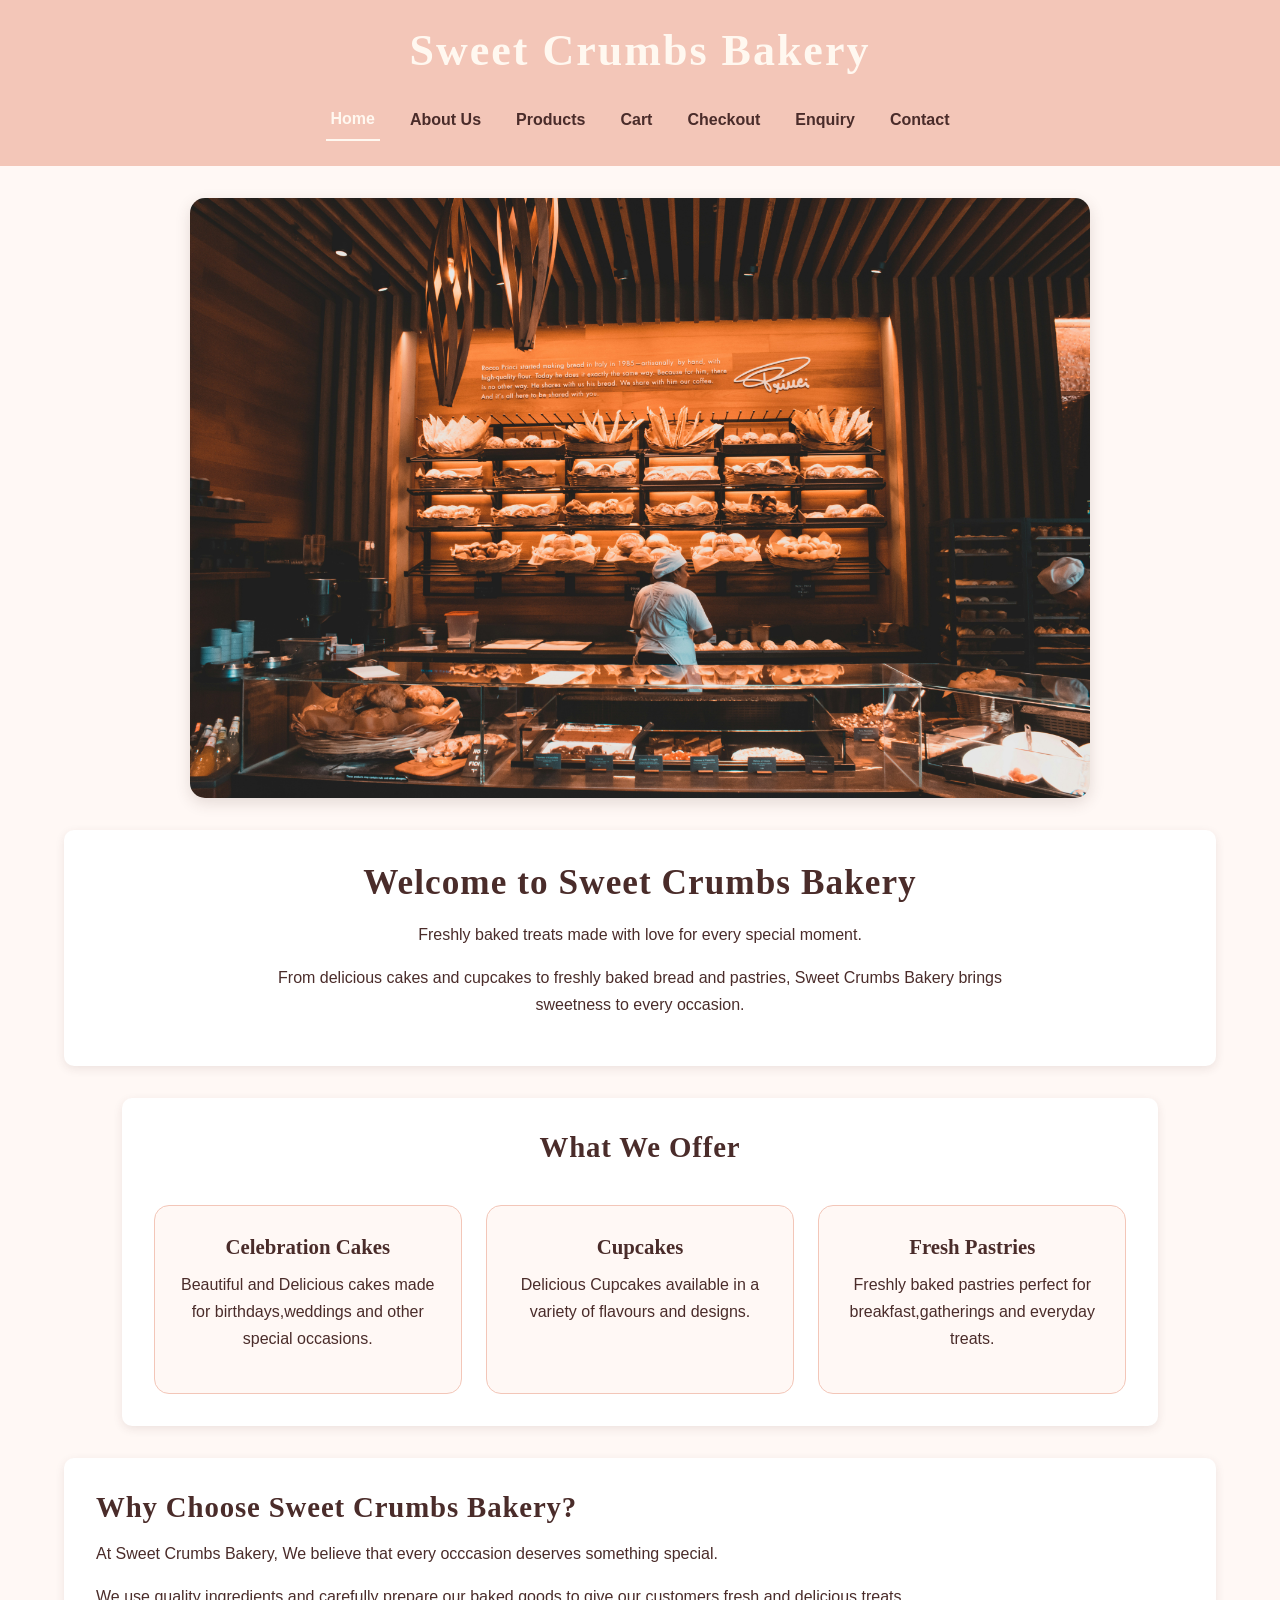
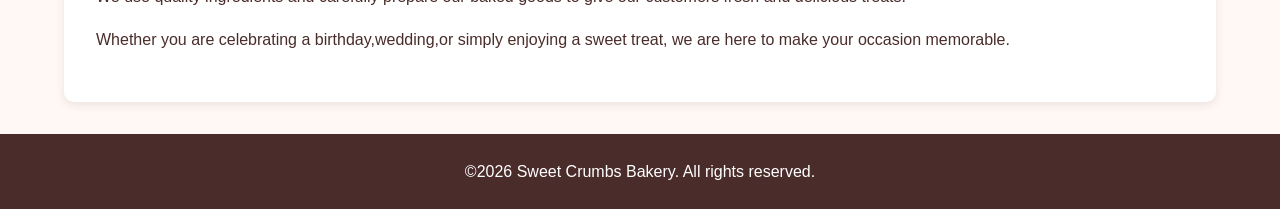
==== commit d9ea3303: "Fix formatting issues in index.html" ====
--- a/index.html
+++ b/index.html
@@ -40,7 +40,7 @@
 
              
     </header>
-    <img src="images/Bakery - Home.jpg.jpg"
+    <img src="Bakery - Home.jpg.jpg"
      alt="Freshly baked cakes and treats at Sweet Crumbs Bakery">
 
 
